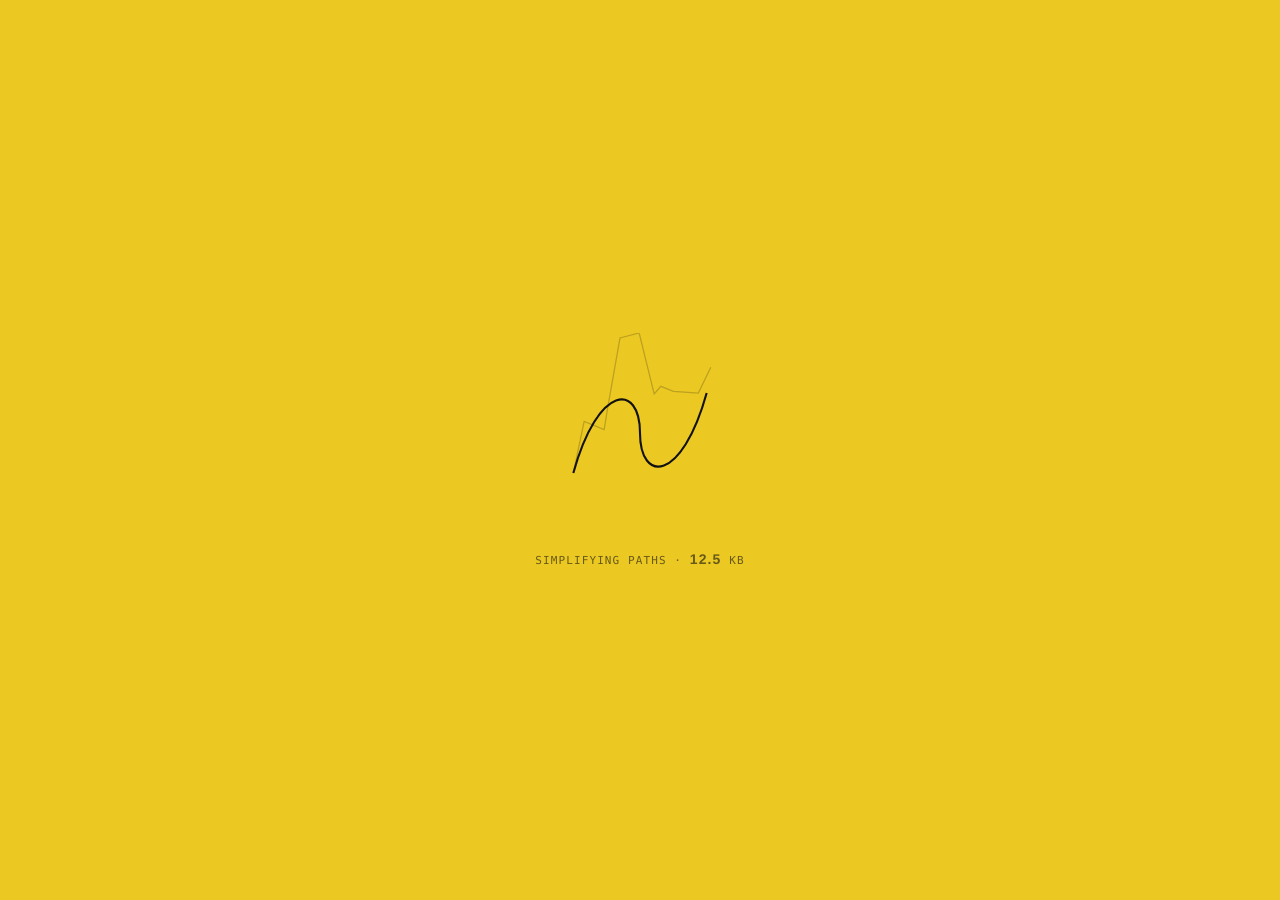
==== index.html @ 13f43a51 "Refine elegance: reduce noise, poetic transitions, living texture - Thinner structural rules (1px in" ====
<!DOCTYPE html>
<html lang="en">
<head>
  <meta charset="UTF-8">
  <meta name="viewport" content="width=device-width, initial-scale=1.0">
  <title>SVG Optimizer & Code Generator | Free, In-Browser — ASPECT</title>
  <meta name="description" content="ASPECT is a 100% client-side SVG optimizer. Drop a vector to strip metadata, normalize the viewBox, and optimize paths — then export to JSX, Vue, Tailwind, or a data URI. No upload, no account.">
  <meta name="robots" content="index, follow, max-image-preview:large">
  <link rel="canonical" href="https://aspect.calyvent.com/">
  <meta name="theme-color" content="#ECC822">

  <meta property="og:type" content="website">
  <meta property="og:site_name" content="ASPECT">
  <meta property="og:title" content="ASPECT — SVG Optimizer & Code Generator">
  <meta property="og:description" content="Strip metadata, normalize viewBox, optimize paths, and export to JSX/Vue/Tailwind/Data URI. Entirely in your browser.">
  <meta property="og:url" content="https://aspect.calyvent.com/">
  <meta property="og:image" content="https://aspect.calyvent.com/og.png">
  <meta property="og:image:width" content="1200">
  <meta property="og:image:height" content="630">
  <meta name="twitter:card" content="summary_large_image">
  <meta name="twitter:image" content="https://aspect.calyvent.com/og.png">

  <link rel="icon" href="/favicon.ico" sizes="32x32">
  <link rel="icon" type="image/svg+xml" href="/favicon.svg">
  <link rel="icon" type="image/png" sizes="96x96" href="/favicon-96x96.png">
  <link rel="apple-touch-icon" href="/apple-touch-icon.png">
  <link rel="stylesheet" href="/assets/aspect.css">

  <script type="application/ld+json">
  {"@context":"https://schema.org","@type":"SoftwareApplication","name":"ASPECT — SVG Optimizer & Code Generator","operatingSystem":"All","applicationCategory":"DeveloperApplication","url":"https://aspect.calyvent.com/","offers":{"@type":"Offer","price":"0","priceCurrency":"USD"},"featureList":"SVG optimization, Metadata stripping, viewBox normalization, Path optimization, Export to JSX, Vue, Tailwind, Data URI. 100% client-side.","creator":{"@type":"Organization","name":"Velocity","url":"https://velocity.calyvent.com"}}
  </script>
</head>
<body>

  <!-- ELEGANT LOADER — Path Simplification -->
  <div class="loader" id="loader" aria-hidden="true">
    <svg viewBox="0 0 240 240" fill="none">
      <path class="raw" id="loaderRaw" d=""></path>
      <path class="clean" id="loaderClean" d="M40 168 C 70 60, 120 60, 120 120 S 170 180, 200 72"></path>
    </svg>
    <div class="loader__count">Simplifying paths · <b id="loaderKB">48.0</b> KB</div>
  </div>

  <!-- CUSTOM CURSOR — The Anchor Node -->
  <div class="anchor" id="anchor" aria-hidden="true">
    <svg viewBox="0 0 40 40">
      <line class="cross" x1="20" y1="6" x2="20" y2="34"></line>
      <line class="cross" x1="6" y1="20" x2="34" y2="20"></line>
      <rect class="node-sq" x="14" y="14" width="12" height="12"></rect>
      <circle class="hdot handle" id="h1" cx="4" cy="20" r="2.5"></circle>
      <circle class="hdot handle" id="h2" cx="36" cy="20" r="2.5"></circle>
    </svg>
  </div>

  <main class="frame">

    <!-- TOP REGISTER — margin stamps + kinetic truncation logo -->
    <header class="register">
      <div class="register__meta">
        <b>ASPECT</b><br>
        <span class="dim">SVG OPTIMIZER /</span><br>
        <span class="dim">CODE GENERATOR</span>
      </div>

      <div class="logo" id="logo" aria-label="ASPECT">
        <div class="logo__l1">ASPECT</div>
        <div class="logo__l2">ASPECT</div>
        <div class="logo__l3"><span>ASPECT</span><span class="logo__vb mono">0 0 24 24</span></div>
      </div>

      <div class="register__meta register__meta--right">
        <span class="dim">EST.</span> <b>CALYVENT</b><br>
        <span class="dim">100% CLIENT-SIDE</span><br>
        <span class="dim">NO UPLOAD · NO ACCOUNT</span>
      </div>
    </header>

    <!-- THE STAGE — split-screen proofing grid -->
    <section class="stage">

      <!-- LEFT — INPUT SPECIMEN -->
      <div class="panel" id="inputPanel">
        <div class="panel__head"><span>Input · Raw Specimen</span><span class="idx">01</span></div>
        <div class="panel__body">
          <div class="dropzone" id="dropzone">
            <div class="dropzone__inner">
              <div class="dropzone__big">Drop SVG</div>
              <div class="dropzone__rule"></div>
              <div class="dropzone__sub">drop a file, click to browse,<br>or paste markup below</div>
            </div>
            <input type="file" id="fileInput" accept=".svg,image/svg+xml" hidden>
          </div>
          <textarea class="code" id="inputCode" spellcheck="false" placeholder="<svg> … paste raw markup here … </svg>"></textarea>
        </div>
      </div>

      <!-- CENTER — PROOF + KINETIC BYTE STACK -->
      <div class="panel center" id="centerPanel">
        <div class="panel__head"><span>Proof · Optimized</span><span class="idx">02</span></div>
        <div class="panel__body">
          <div class="preview" id="preview"><span class="preview__empty">awaiting specimen</span></div>
          <div class="metrics">
            <div class="bytestack">
              <span class="before" id="byteBefore">— KB</span>
              <span class="after" id="byteAfter">0.0<span class="unit"> KB</span></span>
            </div>
            <div class="reduction">
              <div class="pct" id="redPct">0%</div>
              <div class="lbl">reduced</div>
            </div>
          </div>
          <button class="run" id="runBtn" disabled>Optimize</button>
        </div>
      </div>

      <!-- RIGHT — EXPORT PROOFS -->
      <div class="panel" id="outputPanel">
        <div class="panel__head"><span>Export · Pull a Proof</span><span class="idx">03</span></div>
        <div class="panel__body">
          <div class="tabs" id="tabs" role="tablist">
            <button class="tab is-active" data-fmt="svg" role="tab">SVG</button>
            <button class="tab" data-fmt="jsx" role="tab">JSX</button>
            <button class="tab" data-fmt="vue" role="tab">Vue</button>
            <button class="tab" data-fmt="tailwind" role="tab">Tailwind</button>
            <button class="tab" data-fmt="datauri" role="tab">Data URI</button>
          </div>
          <textarea class="code is-out" id="outputCode" spellcheck="false" readonly placeholder="optimized output appears here"></textarea>
          <div class="export-actions">
            <button id="copyBtn">Copy</button>
            <button id="downloadBtn">Download</button>
          </div>
        </div>
      </div>

    </section>

    <!-- PROOF-SLIP HISTORY RAIL -->
    <nav class="rail" aria-label="Session history">
      <span class="rail__lbl">Proof Slips ·</span>
      <div class="rail__slips" id="slips"></div>
      <button class="rail__clear" id="clearSlips" hidden>clear</button>
    </nav>

    <!-- ATTRIBUTION STAMPS — gallery frame -->
    <footer class="attrib">
      <div class="forge">
        Forged by <a href="https://velocity.calyvent.com" target="_blank" rel="noopener"><b>Velocity</b></a>
        — Digital Architecture House
      </div>
      <div class="legal">
        <a href="https://calyvent.com" target="_blank" rel="noopener"><b>Calyvent</b></a>
        <a href="/privacy.html">Privacy</a>
        <a href="/terms.html">Terms</a>
      </div>
    </footer>

  </main>

  <div class="toast" id="toast"></div>

  <script type="module" src="/assets/app.js"></script>
  <!-- Engine: PASSED | All Signatures: YES | Anti-Patterns: 0 -->
</body>
</html>
---- assets/aspect.css ----
/* ===========================================================================
   ASPECT — Swiss / International Typographic system.
   border-radius:0, zero gradients, zero shadows. Solid 1px charcoal rules.
   Abstract Elegance: living texture, poetic transitions, architectural typography.
   =========================================================================== */

:root {
  --signal: #ECC822;      /* Signal Yellow — canvas + drop zones + attribution */
  --charcoal: #121212;    /* Deep Charcoal — type + structural rules */
  --noir: #0A0A0A;        /* Code Surface Noir — editor surfaces only */
  --white: #FFFFFF;       /* Stark White — previews + syntax tokens */
  --rule: 2px;            /* the unyielding structural line */
  --stamp: 11px;
  --display: 'Neue Haas Grotesk Display Pro', 'Neue Haas Grotesk Display', 'Helvetica Neue', Helvetica, Arial, sans-serif;
  --mono: ui-monospace, 'SF Mono', SFMono-Regular, Menlo, monospace;
}

*, *::before, *::after { margin: 0; padding: 0; box-sizing: border-box; border-radius: 0 !important; }

html { -webkit-font-smoothing: antialiased; text-rendering: geometricPrecision; }

body {
  background: var(--signal);
  color: var(--charcoal);
  font-family: var(--display);
  letter-spacing: -0.02em;
  overflow: hidden;
  min-height: 100vh;
}

/* Living texture: subtle shifting grain that breathes */
body::after {
  content: '';
  position: fixed;
  inset: 0;
  z-index: 9000;
  pointer-events: none;
  opacity: 0.03;
  mix-blend-mode: multiply;
  background-image: url("data:image/svg+xml,%3Csvg xmlns='http://www.w3.org/2000/svg' width='200' height='200'%3E%3Cfilter id='n'%3E%3CfeTurbulence type='fractalNoise' baseFrequency='0.72' numOctaves='4' stitchTiles='stitch'/%3E%3C/filter%3E%3Crect width='100%25' height='100%25' filter='url(%23n)'/%3E%3C/svg%3E");
  animation: grain 8s steps(10) infinite;
}
@keyframes grain {
  0%, 100% { transform: translate(0, 0); }
  10% { transform: translate(-1%, -1%); }
  20% { transform: translate(1%, 1%); }
  30% { transform: translate(-1%, 1%); }
  40% { transform: translate(1%, -1%); }
  50% { transform: translate(-1%, 0); }
  60% { transform: translate(1%, 0); }
  70% { transform: translate(0, 1%); }
  80% { transform: translate(0, -1%); }
  90% { transform: translate(1%, 1%); }
}

a { color: inherit; text-decoration: none; }
button { font-family: inherit; cursor: none; background: none; border: none; color: inherit; }
::selection { background: var(--charcoal); color: var(--signal); }

.mono { font-family: var(--mono); letter-spacing: 0; }
.up { text-transform: uppercase; }

/* ===========================  THE FRAME (gallery margins)  ================= */
.frame {
  position: fixed;
  inset: 0;
  padding: clamp(14px, 2.2vw, 34px);
  display: flex;
  flex-direction: column;
}

/* Outer margin stamps — top register */
.register {
  display: grid;
  grid-template-columns: 1fr auto 1fr;
  align-items: start;
  column-gap: 12px;
  padding-bottom: clamp(8px, 1.2vw, 14px);
}

.register__meta {
  font-family: var(--mono);
  font-size: 10px;
  letter-spacing: 0.06em;
  line-height: 1.4;
  text-transform: uppercase;
  opacity: 0.6;
}
.register__meta--right { text-align: right; }
.register__meta b { font-weight: 600; }
.register__meta .dim { opacity: 0.4; }

/* ===========================  KINETIC TRUNCATION LOGO  ===================== */
.logo {
  justify-self: center;
  text-align: center;
  line-height: 0.82;
  font-weight: 800;
  text-transform: uppercase;
  letter-spacing: -0.04em;
  user-select: none;
  cursor: none;
  position: relative;
  opacity: 0.9;
}
.logo__l1 { font-size: clamp(30px, 4.8vw, 68px); overflow: hidden; height: 0.62em; }
.logo__l2 { font-size: clamp(20px, 3vw, 40px); margin-top: -0.03em; }
.logo__l3 {
  display: flex; align-items: baseline; justify-content: center; gap: 0.4em;
  font-size: clamp(12px, 1.8vw, 22px); margin-top: -0.01em;
}
.logo__vb { font-family: var(--mono); font-size: 0.42em; font-weight: 400; letter-spacing: 0; opacity: 0.5; }
.logo .node { opacity: 0; transition: opacity 0.4s cubic-bezier(.2,.7,.2,1); }
.logo:hover .node { opacity: 1; }

/* ===========================  THE STAGE (split-screen grid)  ============== */
.stage {
  flex: 1;
  min-height: 0;
  border: 1px solid var(--charcoal);
  display: grid;
  grid-template-columns: 1fr 0.92fr 1fr;
  background: var(--charcoal);
  gap: 1px;
}

.panel {
  background: var(--signal);
  display: flex;
  flex-direction: column;
  min-height: 0;
  min-width: 0;
  overflow: hidden;
}

.panel__head {
  display: flex; align-items: center; justify-content: space-between;
  padding: 8px 12px;
  border-bottom: 1px solid var(--charcoal);
  font-size: 10px; font-weight: 600; letter-spacing: 0.12em; text-transform: uppercase;
  flex: 0 0 auto;
  opacity: 0.7;
}
.panel__head .idx { font-family: var(--mono); font-weight: 400; opacity: 0.3; letter-spacing: 0; }
.panel__body { flex: 1; min-height: 0; display: flex; flex-direction: column; position: relative; }

/* ---- INPUT (left): drop zone + raw code ---- */
.dropzone {
  flex: 1; min-height: 0;
  display: flex; align-items: center; justify-content: center;
  text-align: center; padding: 24px;
  cursor: none; position: relative;
}
.dropzone.is-drag { background: var(--charcoal); color: var(--signal); }
.dropzone__inner { max-width: 180px; }
.dropzone__big { font-size: clamp(18px, 2vw, 24px); font-weight: 700; letter-spacing: -0.02em; line-height: 1.1; }
.dropzone__sub { font-family: var(--mono); font-size: 10px; margin-top: 8px; opacity: 0.4; letter-spacing: 0.02em; }
.dropzone__rule { width: 20px; height: 1px; background: currentColor; margin: 10px auto; opacity: 0.5; }

.code {
  flex: 1; min-height: 0; width: 100%;
  background: var(--noir); color: #D7D3C4;
  font-family: var(--mono); font-size: 12px; line-height: 1.65; letter-spacing: 0;
  border: none; outline: none; resize: none; padding: 14px 16px;
  white-space: pre; overflow: auto; tab-size: 2;
  cursor: text;
}
.code::placeholder { color: #4c4c46; }
.code.is-out { color: var(--white); }

/* ---- CENTER: preview + kinetic byte stack ---- */
.center { background: var(--signal); }
.preview {
  flex: 1; min-height: 0;
  display: flex; align-items: center; justify-content: center;
  background: var(--white);
  position: relative; overflow: hidden;
}
.preview svg { max-width: 70%; max-height: 70%; width: auto; height: auto; display: block; }
.preview__empty { font-family: var(--mono); font-size: 11px; color: #9a9a9a; text-transform: uppercase; letter-spacing: 0.08em; }

.metrics {
  flex: 0 0 auto;
  border-top: 1px solid var(--charcoal);
  padding: 14px 16px 16px;
  display: flex; align-items: flex-end; justify-content: space-between; gap: 10px;
}
.bytestack { line-height: 0.82; font-weight: 900; letter-spacing: -0.05em; }
.bytestack .before {
  font-size: clamp(20px, 2.4vw, 30px); color: var(--charcoal); opacity: 0.32;
  text-decoration: line-through; text-decoration-thickness: 2px;
}
.bytestack .after { font-size: clamp(40px, 6.4vw, 78px); display: block; margin-top: 2px; transform-origin: left bottom; transition: transform 0.5s cubic-bezier(.2,.7,.2,1); }
.bytestack .unit { font-size: 0.34em; font-family: var(--mono); font-weight: 400; letter-spacing: 0; }
.reduction { text-align: right; font-family: var(--mono); letter-spacing: 0; }
.reduction .pct { font-size: clamp(22px, 3vw, 34px); font-weight: 700; font-family: var(--display); letter-spacing: -0.04em; }
.reduction .lbl { font-size: 10px; text-transform: uppercase; opacity: 0.55; }

.run {
  margin: 0; flex: 0 0 auto;
  width: 100%; padding: 14px;
  background: var(--charcoal); color: var(--signal);
  font-weight: 700; text-transform: uppercase; letter-spacing: 0.06em; font-size: 13px;
  border-top: 1px solid var(--charcoal);
  transition: all 0.4s cubic-bezier(.2,.7,.2,1);
}
.run:hover { background: var(--noir); letter-spacing: 0.08em; }
.run:disabled { opacity: 0.3; }

/* ---- OUTPUT (right): export tabs + code ---- */
.tabs { display: flex; border-bottom: 1px solid var(--charcoal); flex: 0 0 auto; flex-wrap: wrap; }
.tab {
  flex: 1 0 auto; padding: 8px 10px;
  font-family: var(--mono); font-size: 9.5px; letter-spacing: 0.04em; text-transform: uppercase;
  border-right: 1px solid var(--charcoal);
  color: var(--charcoal); opacity: 0.4; transition: all 0.4s cubic-bezier(.2,.7,.2,1);
}
.tab:last-child { border-right: none; }
.tab.is-active { opacity: 1; background: var(--charcoal); color: var(--signal); letter-spacing: 0.06em; }

.export-actions { display: flex; border-top: 1px solid var(--charcoal); flex: 0 0 auto; }
.export-actions button {
  flex: 1; padding: 12px; font-weight: 600; text-transform: uppercase; letter-spacing: 0.08em; font-size: 11px;
  border-right: 1px solid var(--charcoal);
  transition: all 0.4s cubic-bezier(.2,.7,.2,1);
}
.export-actions button:last-child { border-right: none; }
.export-actions button:hover { background: var(--charcoal); color: var(--signal); letter-spacing: 0.1em; }
.export-actions button.copied { background: var(--charcoal); color: var(--signal); }

/* ===========================  PROOF-SLIP HISTORY RAIL  ==================== */
.rail {
  flex: 0 0 auto;
  margin-top: clamp(6px, 1vw, 10px);
  display: flex; align-items: center; gap: 8px;
  font-family: var(--mono); font-size: 9px; text-transform: uppercase; letter-spacing: 0.06em;
  min-height: 18px;
  opacity: 0.6;
}
.rail__lbl { opacity: 0.4; white-space: nowrap; }
.rail__slips { display: flex; gap: 6px; overflow-x: auto; flex: 1; }
.slip {
  flex: 0 0 auto; padding: 3px 7px;
  border: 1px solid var(--charcoal);
  cursor: none; white-space: nowrap;
  transition: all 0.4s cubic-bezier(.2,.7,.2,1);
  opacity: 0.5;
}
.slip:hover { background: var(--charcoal); color: var(--signal); opacity: 1; }
.slip .s-pct { opacity: 0.4; margin-left: 4px; }
.rail__clear { opacity: 0.3; cursor: none; transition: opacity 0.3s ease; }
.rail__clear:hover { opacity: 0.7; }

/* ===========================  ATTRIBUTION STAMPS  ======================== */
.attrib {
  flex: 0 0 auto;
  margin-top: clamp(6px, 0.8vw, 10px);
  display: flex; align-items: baseline; justify-content: space-between;
  font-family: var(--mono); font-size: 9px; text-transform: uppercase; letter-spacing: 0.06em;
  opacity: 0.5;
}
.attrib a { position: relative; }
.attrib a b { font-family: var(--display); font-weight: 600; letter-spacing: -0.01em; }
.attrib a::after {
  content: ''; position: absolute; left: 0; bottom: -2px; width: 0; height: 1px;
  background: var(--charcoal); transition: width 0.5s cubic-bezier(.2,.7,.2,1);
}
.attrib a:hover::after { width: 100%; }
.attrib .legal a { margin-left: 12px; opacity: 0.4; transition: opacity 0.3s ease; }
.attrib .legal a:hover { opacity: 0.8; }

/* ===========================  CUSTOM CURSOR — THE ANCHOR NODE  ============ */
.anchor { position: fixed; top: 0; left: 0; z-index: 9500; pointer-events: none; width: 40px; height: 40px; transform: translate(-50%, -50%); will-change: transform; }
.anchor svg { width: 100%; height: 100%; overflow: visible; }
.anchor .handle { transition: transform 0.18s cubic-bezier(.2,.7,.2,1), opacity 0.18s ease; opacity: 0; }
.anchor.is-active .handle { opacity: 1; }
.anchor .node-sq { fill: none; stroke: var(--charcoal); stroke-width: 2; }
.anchor .cross { stroke: var(--charcoal); stroke-width: 1.5; }
.anchor .hdot { fill: var(--charcoal); }
.anchor.on-dark .node-sq, .anchor.on-dark .cross { stroke: var(--signal); }
.anchor.on-dark .hdot { fill: var(--signal); }
@media (hover: none) { .anchor { display: none !important; } body { cursor: auto; } button, a, .slip, .dropzone, .logo { cursor: pointer; } }

/* ===========================  LOADER — PATH SIMPLIFICATION  ============== */
.loader {
  position: fixed; inset: 0; z-index: 9999; background: var(--signal);
  display: flex; flex-direction: column; align-items: center; justify-content: center;
  transition: opacity 0.9s cubic-bezier(.2,.7,.2,1), visibility 0.9s cubic-bezier(.2,.7,.2,1);
}
.loader.done { opacity: 0; visibility: hidden; }
.loader svg { width: min(36vw, 200px); height: min(36vw, 200px); }
.loader .raw { fill: none; stroke: var(--charcoal); stroke-width: 1.5; opacity: 0.22; }
.loader .clean { fill: none; stroke: var(--charcoal); stroke-width: 2.5; stroke-dasharray: 1200; stroke-dashoffset: 1200; }
.loader__count { margin-top: 18px; font-family: var(--mono); font-size: 11px; letter-spacing: 0.1em; text-transform: uppercase; opacity: 0.6; }
.loader__count b { font-family: var(--display); font-weight: 700; font-size: 14px; }

/* ===========================  TOAST  ===================================== */
.toast {
  position: fixed; left: 50%; bottom: 26px; transform: translateX(-50%) translateY(20px);
  background: var(--charcoal); color: var(--signal);
  font-family: var(--mono); font-size: 12px; text-transform: uppercase; letter-spacing: 0.06em;
  padding: 11px 18px; z-index: 9600; opacity: 0; transition: opacity 0.25s ease, transform 0.25s ease;
  border: var(--rule) solid var(--charcoal);
}
.toast.show { opacity: 1; transform: translateX(-50%) translateY(0); }

/* ===========================  RESPONSIVE  ================================ */
@media (max-width: 900px) {
  body { overflow: auto; }
  .frame { position: relative; min-height: 100vh; }
  .stage { grid-template-columns: 1fr; }
  .panel { min-height: 60vh; }
  .center { order: -1; }
  .register { grid-template-columns: 1fr; row-gap: 10px; }
  .register__meta--right { text-align: left; }
  .logo { justify-self: start; text-align: left; }
  .logo__l3 { justify-content: flex-start; }
}
@media (max-width: 540px) {
  .attrib { flex-direction: column; gap: 8px; }
  .tab { font-size: 9.5px; padding: 8px 6px; }
}
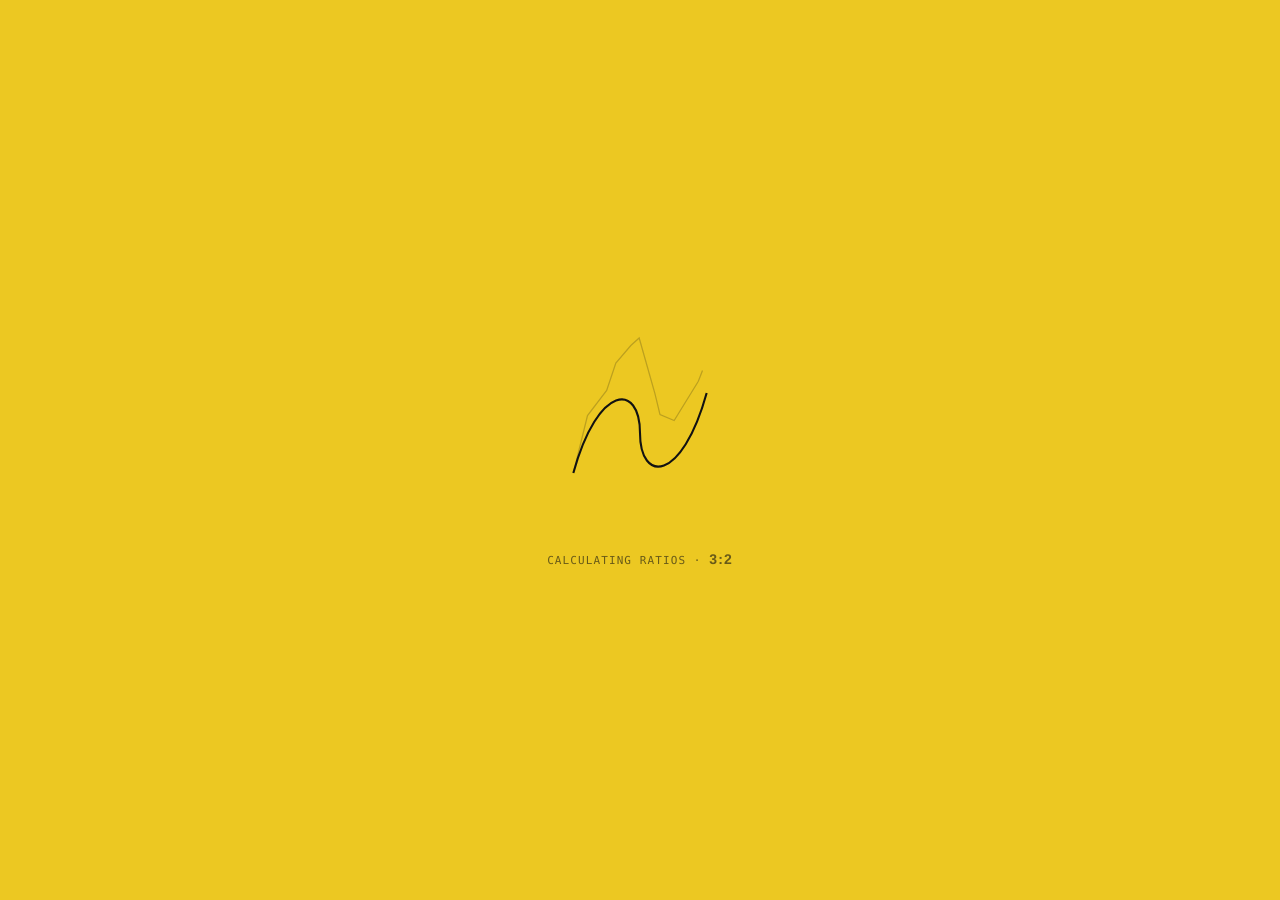
==== commit 338a8ff6: "Pivot: Aspect is now an aspect ratio calculator - Changed from SVG optimizer to aspect ratio calcula" ====
--- a/index.html
+++ b/index.html
@@ -3,16 +3,16 @@
 <head>
   <meta charset="UTF-8">
   <meta name="viewport" content="width=device-width, initial-scale=1.0">
-  <title>SVG Optimizer & Code Generator | Free, In-Browser — ASPECT</title>
-  <meta name="description" content="ASPECT is a 100% client-side SVG optimizer. Drop a vector to strip metadata, normalize the viewBox, and optimize paths — then export to JSX, Vue, Tailwind, or a data URI. No upload, no account.">
+  <title>Aspect Ratio Calculator | Free, In-Browser — ASPECT</title>
+  <meta name="description" content="ASPECT is a dead-simple, local-first aspect ratio calculator and padding visualizer. Input pixel dimensions, get simplified ratio, CSS aspect-ratio property, Tailwind utilities, and live canvas.">
   <meta name="robots" content="index, follow, max-image-preview:large">
   <link rel="canonical" href="https://aspect.calyvent.com/">
   <meta name="theme-color" content="#ECC822">
 
   <meta property="og:type" content="website">
   <meta property="og:site_name" content="ASPECT">
-  <meta property="og:title" content="ASPECT — SVG Optimizer & Code Generator">
-  <meta property="og:description" content="Strip metadata, normalize viewBox, optimize paths, and export to JSX/Vue/Tailwind/Data URI. Entirely in your browser.">
+  <meta property="og:title" content="ASPECT — Aspect Ratio Calculator">
+  <meta property="og:description" content="Calculate aspect ratios, generate CSS properties, map to Tailwind utilities, and visualize padding. Entirely in your browser.">
   <meta property="og:url" content="https://aspect.calyvent.com/">
   <meta property="og:image" content="https://aspect.calyvent.com/og.png">
   <meta property="og:image:width" content="1200">
@@ -27,18 +27,18 @@
   <link rel="stylesheet" href="/assets/aspect.css">
 
   <script type="application/ld+json">
-  {"@context":"https://schema.org","@type":"SoftwareApplication","name":"ASPECT — SVG Optimizer & Code Generator","operatingSystem":"All","applicationCategory":"DeveloperApplication","url":"https://aspect.calyvent.com/","offers":{"@type":"Offer","price":"0","priceCurrency":"USD"},"featureList":"SVG optimization, Metadata stripping, viewBox normalization, Path optimization, Export to JSX, Vue, Tailwind, Data URI. 100% client-side.","creator":{"@type":"Organization","name":"Velocity","url":"https://velocity.calyvent.com"}}
+  {"@context":"https://schema.org","@type":"SoftwareApplication","name":"ASPECT — Aspect Ratio Calculator","operatingSystem":"All","applicationCategory":"DeveloperApplication","url":"https://aspect.calyvent.com/","offers":{"@type":"Offer","price":"0","priceCurrency":"USD"},"featureList":"Aspect ratio calculation, CSS aspect-ratio property generation, Tailwind utility mapping, Live canvas visualization, Padding calculator. 100% client-side.","creator":{"@type":"Organization","name":"Velocity","url":"https://velocity.calyvent.com"}}
   </script>
 </head>
 <body>
 
-  <!-- ELEGANT LOADER — Path Simplification -->
+  <!-- ELEGANT LOADER — Ratio Calculation -->
   <div class="loader" id="loader" aria-hidden="true">
     <svg viewBox="0 0 240 240" fill="none">
       <path class="raw" id="loaderRaw" d=""></path>
       <path class="clean" id="loaderClean" d="M40 168 C 70 60, 120 60, 120 120 S 170 180, 200 72"></path>
     </svg>
-    <div class="loader__count">Simplifying paths · <b id="loaderKB">48.0</b> KB</div>
+    <div class="loader__count">Calculating ratios · <b id="loaderKB">16:9</b></div>
   </div>
 
   <!-- CUSTOM CURSOR — The Anchor Node -->
@@ -58,14 +58,14 @@
     <header class="register">
       <div class="register__meta">
         <b>ASPECT</b><br>
-        <span class="dim">SVG OPTIMIZER /</span><br>
-        <span class="dim">CODE GENERATOR</span>
+        <span class="dim">ASPECT RATIO /</span><br>
+        <span class="dim">CALCULATOR</span>
       </div>
 
       <div class="logo" id="logo" aria-label="ASPECT">
         <div class="logo__l1">ASPECT</div>
         <div class="logo__l2">ASPECT</div>
-        <div class="logo__l3"><span>ASPECT</span><span class="logo__vb mono">0 0 24 24</span></div>
+        <div class="logo__l3"><span>ASPECT</span><span class="logo__vb mono">16:9</span></div>
       </div>
 
       <div class="register__meta register__meta--right">
@@ -75,73 +75,68 @@
       </div>
     </header>
 
-    <!-- THE STAGE — split-screen proofing grid -->
+    <!-- THE STAGE — dimension input + output visualization -->
     <section class="stage">
 
-      <!-- LEFT — INPUT SPECIMEN -->
+      <!-- LEFT — DIMENSION INPUT -->
       <div class="panel" id="inputPanel">
-        <div class="panel__head"><span>Input · Raw Specimen</span><span class="idx">01</span></div>
+        <div class="panel__head"><span>Input · Dimensions</span><span class="idx">01</span></div>
         <div class="panel__body">
-          <div class="dropzone" id="dropzone">
-            <div class="dropzone__inner">
-              <div class="dropzone__big">Drop SVG</div>
-              <div class="dropzone__rule"></div>
-              <div class="dropzone__sub">drop a file, click to browse,<br>or paste markup below</div>
-            </div>
-            <input type="file" id="fileInput" accept=".svg,image/svg+xml" hidden>
+          <div class="input-group">
+            <label class="input-label">Width (px)</label>
+            <input type="number" class="dimension-input" id="widthInput" placeholder="1920" min="1">
           </div>
-          <textarea class="code" id="inputCode" spellcheck="false" placeholder="<svg> … paste raw markup here … </svg>"></textarea>
+          <div class="input-group">
+            <label class="input-label">Height (px)</label>
+            <input type="number" class="dimension-input" id="heightInput" placeholder="1080" min="1">
+          </div>
+          <button class="run" id="calcBtn">Calculate</button>
         </div>
       </div>
 
-      <!-- CENTER — PROOF + KINETIC BYTE STACK -->
+      <!-- CENTER — LIVE CANVAS + RATIO DISPLAY -->
       <div class="panel center" id="centerPanel">
-        <div class="panel__head"><span>Proof · Optimized</span><span class="idx">02</span></div>
+        <div class="panel__head"><span>Proof · Live Canvas</span><span class="idx">02</span></div>
         <div class="panel__body">
-          <div class="preview" id="preview"><span class="preview__empty">awaiting specimen</span></div>
-          <div class="metrics">
-            <div class="bytestack">
-              <span class="before" id="byteBefore">— KB</span>
-              <span class="after" id="byteAfter">0.0<span class="unit"> KB</span></span>
-            </div>
-            <div class="reduction">
-              <div class="pct" id="redPct">0%</div>
-              <div class="lbl">reduced</div>
+          <div class="canvas-wrapper" id="canvasWrapper">
+            <div class="canvas-box" id="canvasBox">
+              <span class="canvas-label" id="canvasLabel">16:9</span>
             </div>
           </div>
-          <button class="run" id="runBtn" disabled>Optimize</button>
+          <div class="metrics">
+            <div class="ratio-display">
+              <div class="ratio-main" id="ratioMain">16:9</div>
+              <div class="ratio-decimal" id="ratioDecimal">1.78</div>
+            </div>
+          </div>
         </div>
       </div>
 
-      <!-- RIGHT — EXPORT PROOFS -->
+      <!-- RIGHT — CODE OUTPUT -->
       <div class="panel" id="outputPanel">
-        <div class="panel__head"><span>Export · Pull a Proof</span><span class="idx">03</span></div>
+        <div class="panel__head"><span>Export · Code</span><span class="idx">03</span></div>
         <div class="panel__body">
           <div class="tabs" id="tabs" role="tablist">
-            <button class="tab is-active" data-fmt="svg" role="tab">SVG</button>
-            <button class="tab" data-fmt="jsx" role="tab">JSX</button>
-            <button class="tab" data-fmt="vue" role="tab">Vue</button>
+            <button class="tab is-active" data-fmt="css" role="tab">CSS</button>
             <button class="tab" data-fmt="tailwind" role="tab">Tailwind</button>
-            <button class="tab" data-fmt="datauri" role="tab">Data URI</button>
           </div>
-          <textarea class="code is-out" id="outputCode" spellcheck="false" readonly placeholder="optimized output appears here"></textarea>
+          <textarea class="code is-out" id="outputCode" spellcheck="false" readonly placeholder="code appears here"></textarea>
           <div class="export-actions">
             <button id="copyBtn">Copy</button>
-            <button id="downloadBtn">Download</button>
           </div>
         </div>
       </div>
 
     </section>
 
-    <!-- PROOF-SLIP HISTORY RAIL -->
+    <!-- HISTORY RAIL -->
     <nav class="rail" aria-label="Session history">
-      <span class="rail__lbl">Proof Slips ·</span>
+      <span class="rail__lbl">Recent ·</span>
       <div class="rail__slips" id="slips"></div>
       <button class="rail__clear" id="clearSlips" hidden>clear</button>
     </nav>
 
-    <!-- ATTRIBUTION STAMPS — gallery frame -->
+    <!-- ATTRIBUTION STAMPS -->
     <footer class="attrib">
       <div class="forge">
         Forged by <a href="https://velocity.calyvent.com" target="_blank" rel="noopener"><b>Velocity</b></a>
--- a/assets/aspect.css
+++ b/assets/aspect.css
@@ -144,18 +144,21 @@
 .panel__head .idx { font-family: var(--mono); font-weight: 400; opacity: 0.3; letter-spacing: 0; }
 .panel__body { flex: 1; min-height: 0; display: flex; flex-direction: column; position: relative; }
 
-/* ---- INPUT (left): drop zone + raw code ---- */
-.dropzone {
-  flex: 1; min-height: 0;
-  display: flex; align-items: center; justify-content: center;
-  text-align: center; padding: 24px;
-  cursor: none; position: relative;
-}
-.dropzone.is-drag { background: var(--charcoal); color: var(--signal); }
-.dropzone__inner { max-width: 180px; }
-.dropzone__big { font-size: clamp(18px, 2vw, 24px); font-weight: 700; letter-spacing: -0.02em; line-height: 1.1; }
-.dropzone__sub { font-family: var(--mono); font-size: 10px; margin-top: 8px; opacity: 0.4; letter-spacing: 0.02em; }
-.dropzone__rule { width: 20px; height: 1px; background: currentColor; margin: 10px auto; opacity: 0.5; }
+/* ---- INPUT (left): dimension fields ---- */
+.input-group { margin-bottom: 20px; }
+.input-label {
+  display: block; font-family: var(--mono); font-size: 10px; letter-spacing: 0.08em; text-transform: uppercase;
+  margin-bottom: 8px; opacity: 0.5;
+}
+.dimension-input {
+  width: 100%; padding: 12px 14px;
+  background: var(--noir); color: var(--white);
+  font-family: var(--mono); font-size: 14px; letter-spacing: 0;
+  border: 1px solid var(--charcoal); outline: none;
+  transition: border-color 0.3s ease;
+}
+.dimension-input:focus { border-color: var(--signal); }
+.dimension-input::placeholder { color: #4c4c46; }
 
 .code {
   flex: 1; min-height: 0; width: 100%;
@@ -168,33 +171,44 @@
 .code::placeholder { color: #4c4c46; }
 .code.is-out { color: var(--white); }
 
-/* ---- CENTER: preview + kinetic byte stack ---- */
+/* ---- CENTER: live canvas + ratio display ---- */
 .center { background: var(--signal); }
-.preview {
+.canvas-wrapper {
   flex: 1; min-height: 0;
   display: flex; align-items: center; justify-content: center;
   background: var(--white);
   position: relative; overflow: hidden;
-}
-.preview svg { max-width: 70%; max-height: 70%; width: auto; height: auto; display: block; }
-.preview__empty { font-family: var(--mono); font-size: 11px; color: #9a9a9a; text-transform: uppercase; letter-spacing: 0.08em; }
+  padding: 24px;
+}
+.canvas-box {
+  background: var(--charcoal);
+  display: flex; align-items: center; justify-content: center;
+  position: relative;
+  transition: all 0.6s cubic-bezier(.2,.7,.2,1);
+  max-width: 100%; max-height: 100%;
+}
+.canvas-label {
+  font-family: var(--mono); font-size: clamp(12px, 1.8vw, 18px);
+  color: var(--signal); letter-spacing: 0.06em; text-transform: uppercase;
+  font-weight: 600;
+}
 
 .metrics {
   flex: 0 0 auto;
   border-top: 1px solid var(--charcoal);
-  padding: 14px 16px 16px;
-  display: flex; align-items: flex-end; justify-content: space-between; gap: 10px;
-}
-.bytestack { line-height: 0.82; font-weight: 900; letter-spacing: -0.05em; }
-.bytestack .before {
-  font-size: clamp(20px, 2.4vw, 30px); color: var(--charcoal); opacity: 0.32;
-  text-decoration: line-through; text-decoration-thickness: 2px;
-}
-.bytestack .after { font-size: clamp(40px, 6.4vw, 78px); display: block; margin-top: 2px; transform-origin: left bottom; transition: transform 0.5s cubic-bezier(.2,.7,.2,1); }
-.bytestack .unit { font-size: 0.34em; font-family: var(--mono); font-weight: 400; letter-spacing: 0; }
-.reduction { text-align: right; font-family: var(--mono); letter-spacing: 0; }
-.reduction .pct { font-size: clamp(22px, 3vw, 34px); font-weight: 700; font-family: var(--display); letter-spacing: -0.04em; }
-.reduction .lbl { font-size: 10px; text-transform: uppercase; opacity: 0.55; }
+  padding: 16px 18px 18px;
+  display: flex; align-items: center; justify-content: center; gap: 10px;
+}
+.ratio-display { text-align: center; }
+.ratio-main {
+  font-size: clamp(32px, 5vw, 64px); font-weight: 900; letter-spacing: -0.04em;
+  line-height: 0.9; color: var(--charcoal);
+  transition: all 0.4s cubic-bezier(.2,.7,.2,1);
+}
+.ratio-decimal {
+  font-family: var(--mono); font-size: 12px; letter-spacing: 0.06em;
+  margin-top: 6px; opacity: 0.5; text-transform: uppercase;
+}
 
 .run {
   margin: 0; flex: 0 0 auto;
@@ -207,11 +221,11 @@
 .run:hover { background: var(--noir); letter-spacing: 0.08em; }
 .run:disabled { opacity: 0.3; }
 
-/* ---- OUTPUT (right): export tabs + code ---- */
-.tabs { display: flex; border-bottom: 1px solid var(--charcoal); flex: 0 0 auto; flex-wrap: wrap; }
+/* ---- OUTPUT (right): code tabs + export ---- */
+.tabs { display: flex; border-bottom: 1px solid var(--charcoal); flex: 0 0 auto; }
 .tab {
-  flex: 1 0 auto; padding: 8px 10px;
-  font-family: var(--mono); font-size: 9.5px; letter-spacing: 0.04em; text-transform: uppercase;
+  flex: 1; padding: 10px 12px;
+  font-family: var(--mono); font-size: 10px; letter-spacing: 0.04em; text-transform: uppercase;
   border-right: 1px solid var(--charcoal);
   color: var(--charcoal); opacity: 0.4; transition: all 0.4s cubic-bezier(.2,.7,.2,1);
 }
@@ -221,10 +235,8 @@
 .export-actions { display: flex; border-top: 1px solid var(--charcoal); flex: 0 0 auto; }
 .export-actions button {
   flex: 1; padding: 12px; font-weight: 600; text-transform: uppercase; letter-spacing: 0.08em; font-size: 11px;
-  border-right: 1px solid var(--charcoal);
   transition: all 0.4s cubic-bezier(.2,.7,.2,1);
 }
-.export-actions button:last-child { border-right: none; }
 .export-actions button:hover { background: var(--charcoal); color: var(--signal); letter-spacing: 0.1em; }
 .export-actions button.copied { background: var(--charcoal); color: var(--signal); }
 
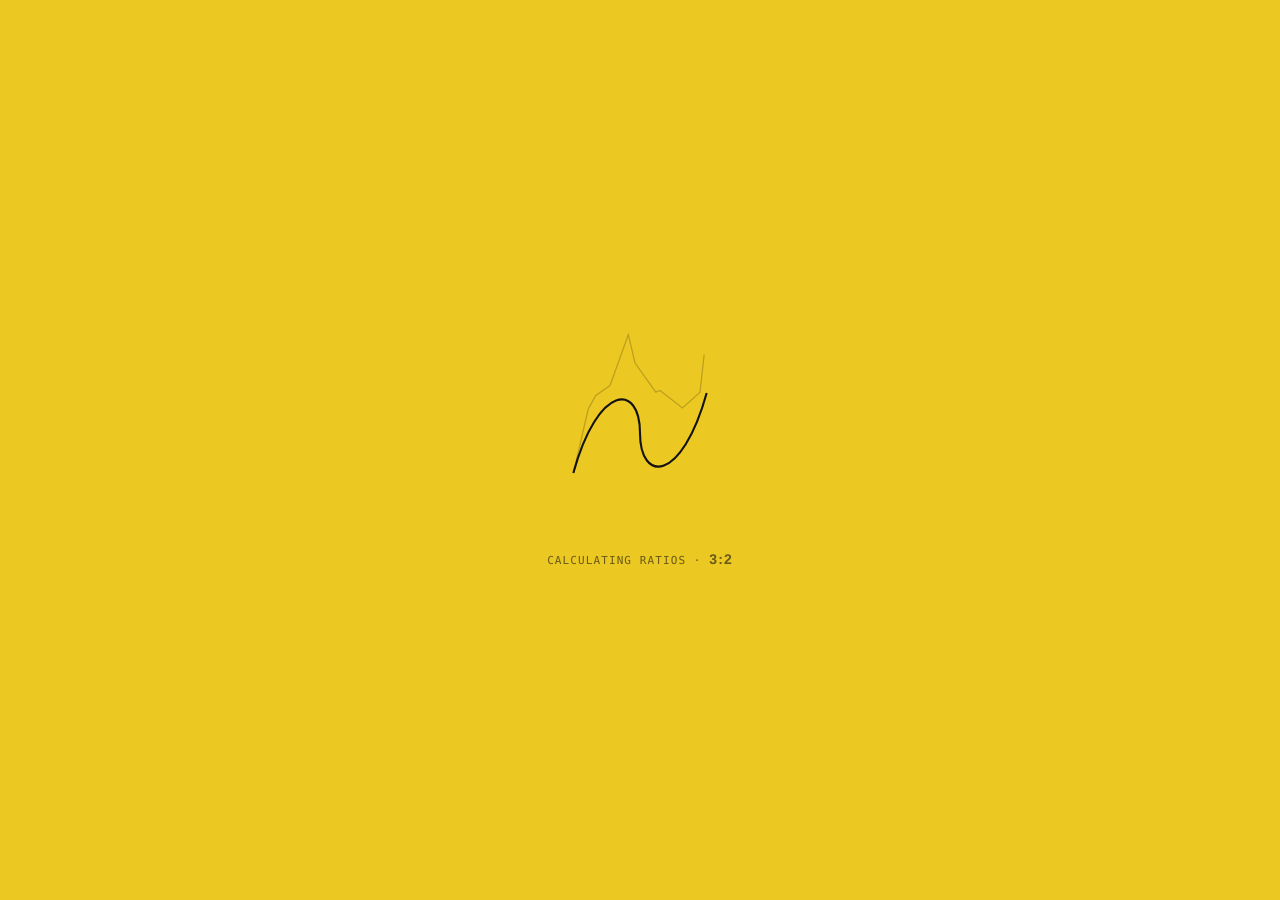
==== commit a75afe99: "Fresh build: Aspect ratio calculator from scratch - Dead-simple aspect ratio calculator for UI devel" ====
--- a/index.html
+++ b/index.html
@@ -4,7 +4,7 @@
   <meta charset="UTF-8">
   <meta name="viewport" content="width=device-width, initial-scale=1.0">
   <title>Aspect Ratio Calculator | Free, In-Browser — ASPECT</title>
-  <meta name="description" content="ASPECT is a dead-simple, local-first aspect ratio calculator and padding visualizer. Input pixel dimensions, get simplified ratio, CSS aspect-ratio property, Tailwind utilities, and live canvas.">
+  <meta name="description" content="ASPECT is a dead-simple, local-first aspect ratio calculator and padding visualizer for UI developers and video editors. Input raw pixel dimensions, get simplified ratio, CSS aspect-ratio property, Tailwind utilities, and live canvas.">
   <meta name="robots" content="index, follow, max-image-preview:large">
   <link rel="canonical" href="https://aspect.calyvent.com/">
   <meta name="theme-color" content="#ECC822">
@@ -12,7 +12,7 @@
   <meta property="og:type" content="website">
   <meta property="og:site_name" content="ASPECT">
   <meta property="og:title" content="ASPECT — Aspect Ratio Calculator">
-  <meta property="og:description" content="Calculate aspect ratios, generate CSS properties, map to Tailwind utilities, and visualize padding. Entirely in your browser.">
+  <meta property="og:description" content="Dead-simple aspect ratio calculator. Input pixel dimensions, get simplified ratio, CSS property, Tailwind utilities, and live canvas. 100% client-side.">
   <meta property="og:url" content="https://aspect.calyvent.com/">
   <meta property="og:image" content="https://aspect.calyvent.com/og.png">
   <meta property="og:image:width" content="1200">
@@ -27,7 +27,7 @@
   <link rel="stylesheet" href="/assets/aspect.css">
 
   <script type="application/ld+json">
-  {"@context":"https://schema.org","@type":"SoftwareApplication","name":"ASPECT — Aspect Ratio Calculator","operatingSystem":"All","applicationCategory":"DeveloperApplication","url":"https://aspect.calyvent.com/","offers":{"@type":"Offer","price":"0","priceCurrency":"USD"},"featureList":"Aspect ratio calculation, CSS aspect-ratio property generation, Tailwind utility mapping, Live canvas visualization, Padding calculator. 100% client-side.","creator":{"@type":"Organization","name":"Velocity","url":"https://velocity.calyvent.com"}}
+  {"@context":"https://schema.org","@type":"SoftwareApplication","name":"ASPECT — Aspect Ratio Calculator","operatingSystem":"All","applicationCategory":"DeveloperApplication","url":"https://aspect.calyvent.com/","offers":{"@type":"Offer","price":"0","priceCurrency":"USD"},"featureList":"Aspect ratio calculation, CSS aspect-ratio property generation, Tailwind utility mapping, Live canvas visualization. 100% client-side.","creator":{"@type":"Organization","name":"Velocity","url":"https://velocity.calyvent.com"}}
   </script>
 </head>
 <body>
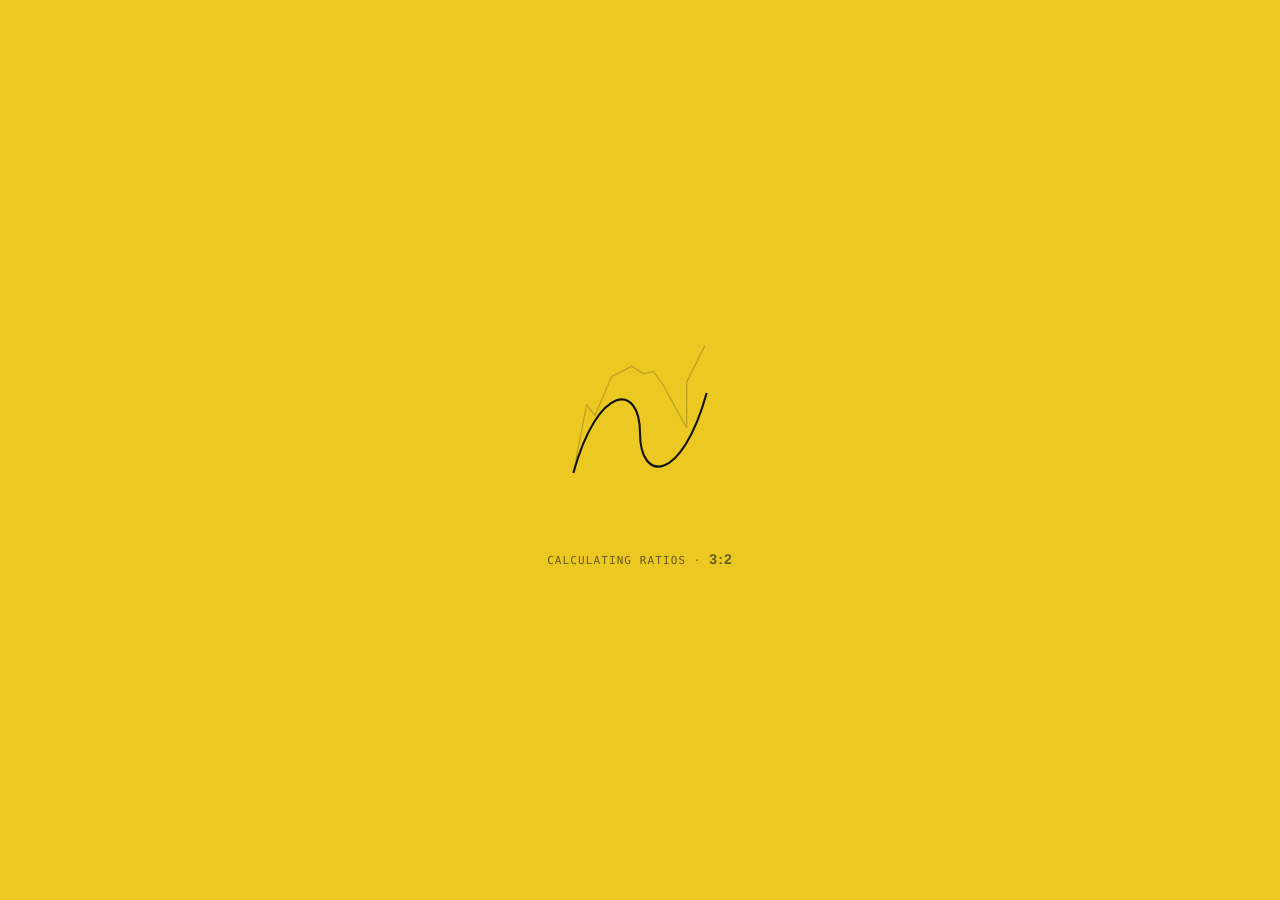
==== commit f7a40890: "Production-ready: Security audit + SEO optimization Security fixes: - Added input validation for max" ====
--- a/index.html
+++ b/index.html
@@ -3,16 +3,16 @@
 <head>
   <meta charset="UTF-8">
   <meta name="viewport" content="width=device-width, initial-scale=1.0">
-  <title>Aspect Ratio Calculator | Free, In-Browser — ASPECT</title>
-  <meta name="description" content="ASPECT is a dead-simple, local-first aspect ratio calculator and padding visualizer for UI developers and video editors. Input raw pixel dimensions, get simplified ratio, CSS aspect-ratio property, Tailwind utilities, and live canvas.">
+  <title>Aspect Ratio Calculator Online | Free & Instant — ASPECT</title>
+  <meta name="description" content="Calculate aspect ratios instantly. Free online aspect ratio calculator for UI developers and video editors. Convert pixel dimensions to simplified ratios, CSS properties, and Tailwind utilities. No installation required.">
   <meta name="robots" content="index, follow, max-image-preview:large">
   <link rel="canonical" href="https://aspect.calyvent.com/">
   <meta name="theme-color" content="#ECC822">
 
   <meta property="og:type" content="website">
   <meta property="og:site_name" content="ASPECT">
-  <meta property="og:title" content="ASPECT — Aspect Ratio Calculator">
-  <meta property="og:description" content="Dead-simple aspect ratio calculator. Input pixel dimensions, get simplified ratio, CSS property, Tailwind utilities, and live canvas. 100% client-side.">
+  <meta property="og:title" content="Aspect Ratio Calculator Online | Free & Instant">
+  <meta property="og:description" content="Calculate aspect ratios instantly. Free online tool for UI developers and video editors. Convert pixel dimensions to simplified ratios, CSS properties, and Tailwind utilities.">
   <meta property="og:url" content="https://aspect.calyvent.com/">
   <meta property="og:image" content="https://aspect.calyvent.com/og.png">
   <meta property="og:image:width" content="1200">
@@ -27,7 +27,10 @@
   <link rel="stylesheet" href="/assets/aspect.css">
 
   <script type="application/ld+json">
-  {"@context":"https://schema.org","@type":"SoftwareApplication","name":"ASPECT — Aspect Ratio Calculator","operatingSystem":"All","applicationCategory":"DeveloperApplication","url":"https://aspect.calyvent.com/","offers":{"@type":"Offer","price":"0","priceCurrency":"USD"},"featureList":"Aspect ratio calculation, CSS aspect-ratio property generation, Tailwind utility mapping, Live canvas visualization. 100% client-side.","creator":{"@type":"Organization","name":"Velocity","url":"https://velocity.calyvent.com"}}
+  {"@context":"https://schema.org","@type":"SoftwareApplication","name":"Aspect Ratio Calculator","operatingSystem":"All","applicationCategory":"UtilitiesApplication","url":"https://aspect.calyvent.com/","offers":{"@type":"Offer","price":"0","priceCurrency":"USD"},"featureList":"Online aspect ratio calculation, CSS aspect-ratio property generation, Tailwind utility mapping, Live canvas visualization, No installation, Private, Fast","creator":{"@type":"Organization","name":"Velocity","url":"https://velocity.calyvent.com"}}
+  </script>
+  <script type="application/ld+json">
+  {"@context":"https://schema.org","@type":"FAQPage","mainEntity":[{"@type":"Question","name":"Is this aspect ratio calculator free?","acceptedAnswer":{"@type":"Answer","text":"Yes, our aspect ratio calculator is 100% free to use online with no registration required."}},{"@type":"Question","name":"Does this tool store my data?","acceptedAnswer":{"@type":"Answer","text":"No, all calculations happen entirely in your browser. We never store or transmit your dimension inputs."}},{"@type":"Question","name":"What aspect ratios does it support?","acceptedAnswer":{"@type":"Answer","text":"It supports any pixel dimensions and automatically simplifies to the lowest terms (e.g., 1920x1080 → 16:9). Common ratios like 16:9, 4:3, 1:1, 3:2, and 21:9 are mapped to Tailwind utilities."}},{"@type":"Question","name":"Can I use this for video editing?","acceptedAnswer":{"@type":"Answer","text":"Yes, this tool is perfect for video editors to calculate aspect ratios for different resolutions and formats."}}]}
   </script>
 </head>
 <body>
@@ -129,6 +132,61 @@
 
     </section>
 
+    <!-- CONTENT MEAT — SEO and Trust -->
+    <section class="content">
+      <h2>How to Calculate Aspect Ratio</h2>
+      <ol class="steps">
+        <li>Enter your pixel dimensions (width and height) in the input fields</li>
+        <li>The tool instantly calculates the simplified ratio using the GCD algorithm</li>
+        <li>Copy the CSS aspect-ratio property or Tailwind utility class for your project</li>
+      </ol>
+
+      <h2>Code Samples</h2>
+      <div class="code-sample">
+        <div class="code-sample__label">Input: 1920×1080 pixels</div>
+        <div class="code-sample__output">
+          <div><strong>Simplified Ratio:</strong> 16:9</div>
+          <div><strong>CSS Property:</strong> <code>aspect-ratio: 16/9;</code></div>
+          <div><strong>Tailwind Utility:</strong> <code>aspect-video</code></div>
+        </div>
+      </div>
+      <div class="code-sample">
+        <div class="code-sample__label">Input: 1440×900 pixels</div>
+        <div class="code-sample__output">
+          <div><strong>Simplified Ratio:</strong> 8:5</div>
+          <div><strong>CSS Property:</strong> <code>aspect-ratio: 8/5;</code></div>
+          <div><strong>Tailwind Utility:</strong> <code>aspect-[8/5]</code></div>
+        </div>
+      </div>
+
+      <h2>Use Cases</h2>
+      <p>UI developers use this aspect ratio calculator to ensure consistent proportions across responsive designs. Whether you're designing video containers, image galleries, or layout grids, knowing the exact aspect ratio helps maintain visual harmony across different screen sizes.</p>
+      <p>Video editors rely on aspect ratio calculations to match footage with project settings, determine export formats, and ensure proper display across various platforms. From YouTube (16:9) to Instagram (1:1, 4:5) to cinema (21:9), this tool handles any dimension you throw at it.</p>
+
+      <h2>Security & Privacy</h2>
+      <p>This aspect ratio calculator is 100% client-side. All calculations happen entirely in your browser using JavaScript. We do not store, transmit, or have access to your dimension inputs. Your data never leaves your device. The tool uses local storage only to maintain your session history, which can be cleared at any time.</p>
+
+      <h2>Frequently Asked Questions</h2>
+      <div class="faq">
+        <div class="faq-item">
+          <strong>Is this aspect ratio calculator free?</strong>
+          <p>Yes, our aspect ratio calculator is 100% free to use online with no registration required.</p>
+        </div>
+        <div class="faq-item">
+          <strong>Does this tool store my data?</strong>
+          <p>No, all calculations happen entirely in your browser. We never store or transmit your dimension inputs.</p>
+        </div>
+        <div class="faq-item">
+          <strong>What aspect ratios does it support?</strong>
+          <p>It supports any pixel dimensions and automatically simplifies to the lowest terms (e.g., 1920x1080 → 16:9). Common ratios like 16:9, 4:3, 1:1, 3:2, and 21:9 are mapped to Tailwind utilities.</p>
+        </div>
+        <div class="faq-item">
+          <strong>Can I use this for video editing?</strong>
+          <p>Yes, this tool is perfect for video editors to calculate aspect ratios for different resolutions and formats.</p>
+        </div>
+      </div>
+    </section>
+
     <!-- HISTORY RAIL -->
     <nav class="rail" aria-label="Session history">
       <span class="rail__lbl">Recent ·</span>
@@ -147,6 +205,10 @@
         <a href="/privacy.html">Privacy</a>
         <a href="/terms.html">Terms</a>
       </div>
+      <div class="related">
+        <span class="related__lbl">Related Tools:</span>
+        <a href="https://velocity.calyvent.com" target="_blank" rel="noopener">Velocity</a>
+      </div>
     </footer>
 
   </main>
--- a/assets/aspect.css
+++ b/assets/aspect.css
@@ -280,6 +280,18 @@
 .attrib a:hover::after { width: 100%; }
 .attrib .legal a { margin-left: 12px; opacity: 0.4; transition: opacity 0.3s ease; }
 .attrib .legal a:hover { opacity: 0.8; }
+.attrib .related {
+  margin-top: 18px;
+  padding-top: 18px;
+  border-top: 1px solid var(--charcoal);
+  font-family: var(--mono);
+  font-size: 11px;
+  text-transform: uppercase;
+  letter-spacing: 0.06em;
+}
+.attrib .related__lbl { opacity: 0.6; margin-right: 8px; }
+.attrib .related a { opacity: 0.4; transition: opacity 0.3s ease; }
+.attrib .related a:hover { opacity: 0.8; }
 
 /* ===========================  CUSTOM CURSOR — THE ANCHOR NODE  ============ */
 .anchor { position: fixed; top: 0; left: 0; z-index: 9500; pointer-events: none; width: 40px; height: 40px; transform: translate(-50%, -50%); will-change: transform; }
@@ -316,6 +328,98 @@
 }
 .toast.show { opacity: 1; transform: translateX(-50%) translateY(0); }
 
+/* ===========================  CONTENT MEAT — SEO  ========================= */
+.content {
+  max-width: 760px;
+  margin: 0 auto;
+  padding: 48px 20px;
+  border-top: var(--rule) solid var(--charcoal);
+  margin-top: 48px;
+}
+.content h2 {
+  font-family: var(--display);
+  font-size: clamp(24px, 5vw, 32px);
+  font-weight: 700;
+  text-transform: uppercase;
+  letter-spacing: -0.03em;
+  margin: 32px 0 16px;
+  padding-top: 24px;
+  border-top: var(--rule) solid var(--charcoal);
+}
+.content h2:first-child { border-top: none; padding-top: 0; margin-top: 0; }
+.content p {
+  font-size: 16px;
+  line-height: 1.7;
+  margin-bottom: 16px;
+  opacity: 0.85;
+}
+.content ol.steps {
+  list-style: none;
+  padding: 0;
+  margin: 0 0 24px;
+}
+.content ol.steps li {
+  padding: 8px 0 8px 24px;
+  position: relative;
+  font-size: 16px;
+  line-height: 1.6;
+}
+.content ol.steps li::before {
+  content: counter(list-item);
+  position: absolute;
+  left: 0;
+  font-family: var(--mono);
+  font-size: 12px;
+  font-weight: 700;
+  color: var(--charcoal);
+}
+.content .code-sample {
+  background: var(--noir);
+  color: var(--white);
+  padding: 16px;
+  margin: 16px 0;
+  border: var(--rule) solid var(--charcoal);
+}
+.content .code-sample__label {
+  font-family: var(--mono);
+  font-size: 11px;
+  text-transform: uppercase;
+  letter-spacing: 0.08em;
+  opacity: 0.6;
+  margin-bottom: 8px;
+}
+.content .code-sample__output {
+  font-family: var(--mono);
+  font-size: 13px;
+  line-height: 1.8;
+}
+.content .code-sample__output code {
+  background: var(--charcoal);
+  padding: 2px 6px;
+  border-radius: 0;
+}
+.content .faq {
+  margin-top: 24px;
+}
+.content .faq-item {
+  padding: 16px 0;
+  border-bottom: 1px solid var(--charcoal);
+  opacity: 0.5;
+}
+.content .faq-item:last-child { border-bottom: none; }
+.content .faq-item strong {
+  display: block;
+  font-family: var(--display);
+  font-size: 14px;
+  font-weight: 700;
+  margin-bottom: 6px;
+}
+.content .faq-item p {
+  font-size: 14px;
+  line-height: 1.6;
+  margin: 0;
+}
+
 /* ===========================  RESPONSIVE  ================================ */
 @media (max-width: 900px) {
   body { overflow: auto; }
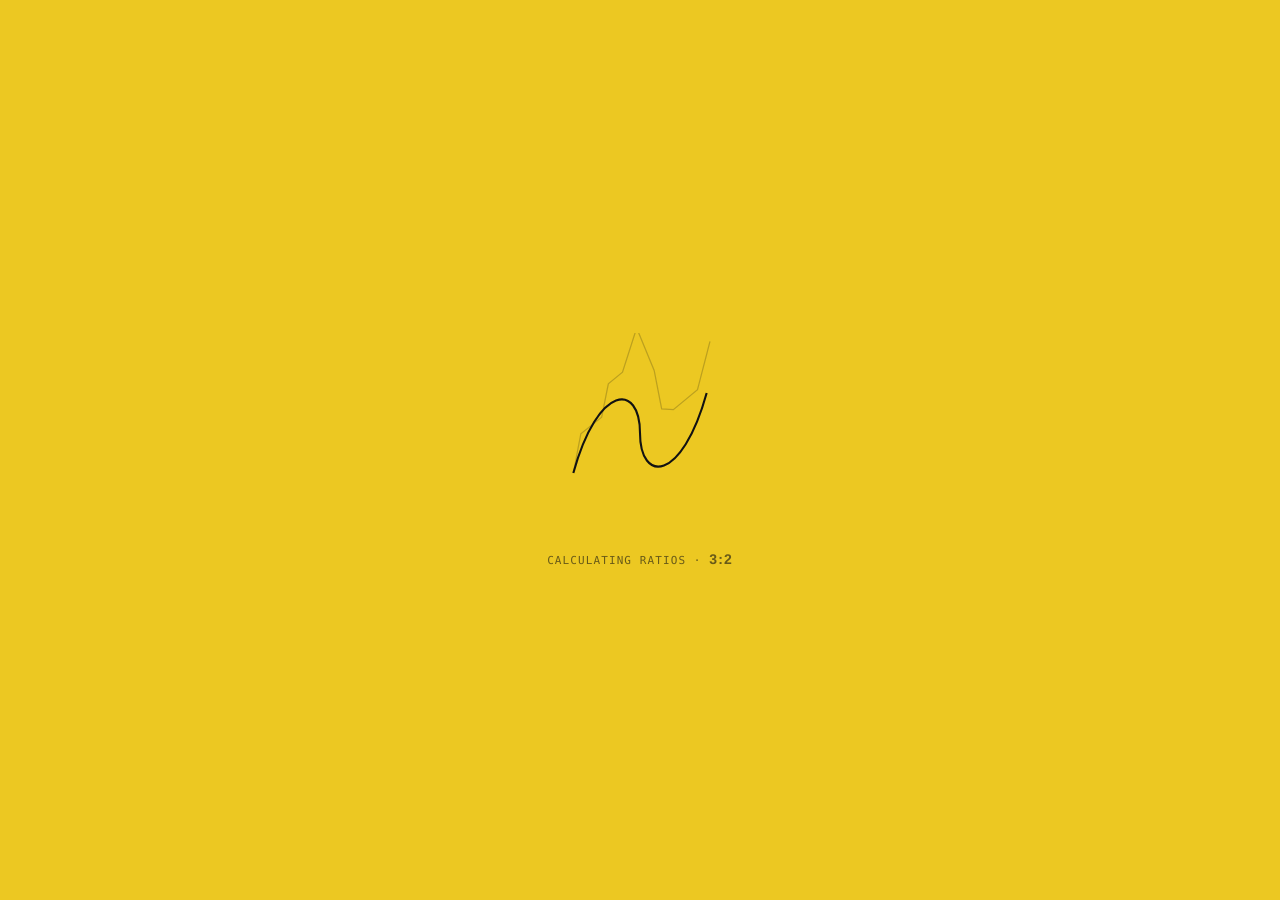
==== commit 2f0902b3: "Remove content section and revert layout changes - Removed SEO content section that was breaking lay" ====
--- a/index.html
+++ b/index.html
@@ -132,61 +132,6 @@
 
     </section>
 
-    <!-- CONTENT MEAT — SEO and Trust -->
-    <section class="content">
-      <h2>How to Calculate Aspect Ratio</h2>
-      <ol class="steps">
-        <li>Enter your pixel dimensions (width and height) in the input fields</li>
-        <li>The tool instantly calculates the simplified ratio using the GCD algorithm</li>
-        <li>Copy the CSS aspect-ratio property or Tailwind utility class for your project</li>
-      </ol>
-
-      <h2>Code Samples</h2>
-      <div class="code-sample">
-        <div class="code-sample__label">Input: 1920×1080 pixels</div>
-        <div class="code-sample__output">
-          <div><strong>Simplified Ratio:</strong> 16:9</div>
-          <div><strong>CSS Property:</strong> <code>aspect-ratio: 16/9;</code></div>
-          <div><strong>Tailwind Utility:</strong> <code>aspect-video</code></div>
-        </div>
-      </div>
-      <div class="code-sample">
-        <div class="code-sample__label">Input: 1440×900 pixels</div>
-        <div class="code-sample__output">
-          <div><strong>Simplified Ratio:</strong> 8:5</div>
-          <div><strong>CSS Property:</strong> <code>aspect-ratio: 8/5;</code></div>
-          <div><strong>Tailwind Utility:</strong> <code>aspect-[8/5]</code></div>
-        </div>
-      </div>
-
-      <h2>Use Cases</h2>
-      <p>UI developers use this aspect ratio calculator to ensure consistent proportions across responsive designs. Whether you're designing video containers, image galleries, or layout grids, knowing the exact aspect ratio helps maintain visual harmony across different screen sizes.</p>
-      <p>Video editors rely on aspect ratio calculations to match footage with project settings, determine export formats, and ensure proper display across various platforms. From YouTube (16:9) to Instagram (1:1, 4:5) to cinema (21:9), this tool handles any dimension you throw at it.</p>
-
-      <h2>Security & Privacy</h2>
-      <p>This aspect ratio calculator is 100% client-side. All calculations happen entirely in your browser using JavaScript. We do not store, transmit, or have access to your dimension inputs. Your data never leaves your device. The tool uses local storage only to maintain your session history, which can be cleared at any time.</p>
-
-      <h2>Frequently Asked Questions</h2>
-      <div class="faq">
-        <div class="faq-item">
-          <strong>Is this aspect ratio calculator free?</strong>
-          <p>Yes, our aspect ratio calculator is 100% free to use online with no registration required.</p>
-        </div>
-        <div class="faq-item">
-          <strong>Does this tool store my data?</strong>
-          <p>No, all calculations happen entirely in your browser. We never store or transmit your dimension inputs.</p>
-        </div>
-        <div class="faq-item">
-          <strong>What aspect ratios does it support?</strong>
-          <p>It supports any pixel dimensions and automatically simplifies to the lowest terms (e.g., 1920x1080 → 16:9). Common ratios like 16:9, 4:3, 1:1, 3:2, and 21:9 are mapped to Tailwind utilities.</p>
-        </div>
-        <div class="faq-item">
-          <strong>Can I use this for video editing?</strong>
-          <p>Yes, this tool is perfect for video editors to calculate aspect ratios for different resolutions and formats.</p>
-        </div>
-      </div>
-    </section>
-
     <!-- HISTORY RAIL -->
     <nav class="rail" aria-label="Session history">
       <span class="rail__lbl">Recent ·</span>
@@ -205,10 +150,6 @@
         <a href="/privacy.html">Privacy</a>
         <a href="/terms.html">Terms</a>
       </div>
-      <div class="related">
-        <span class="related__lbl">Related Tools:</span>
-        <a href="https://velocity.calyvent.com" target="_blank" rel="noopener">Velocity</a>
-      </div>
     </footer>
 
   </main>
--- a/assets/aspect.css
+++ b/assets/aspect.css
@@ -280,18 +280,6 @@
 .attrib a:hover::after { width: 100%; }
 .attrib .legal a { margin-left: 12px; opacity: 0.4; transition: opacity 0.3s ease; }
 .attrib .legal a:hover { opacity: 0.8; }
-.attrib .related {
-  margin-top: 18px;
-  padding-top: 18px;
-  border-top: 1px solid var(--charcoal);
-  font-family: var(--mono);
-  font-size: 11px;
-  text-transform: uppercase;
-  letter-spacing: 0.06em;
-}
-.attrib .related__lbl { opacity: 0.6; margin-right: 8px; }
-.attrib .related a { opacity: 0.4; transition: opacity 0.3s ease; }
-.attrib .related a:hover { opacity: 0.8; }
 
 /* ===========================  CUSTOM CURSOR — THE ANCHOR NODE  ============ */
 .anchor { position: fixed; top: 0; left: 0; z-index: 9500; pointer-events: none; width: 40px; height: 40px; transform: translate(-50%, -50%); will-change: transform; }
@@ -328,98 +316,6 @@
 }
 .toast.show { opacity: 1; transform: translateX(-50%) translateY(0); }
 
-/* ===========================  CONTENT MEAT — SEO  ========================= */
-.content {
-  max-width: 760px;
-  margin: 0 auto;
-  padding: 48px 20px;
-  border-top: var(--rule) solid var(--charcoal);
-  margin-top: 48px;
-}
-.content h2 {
-  font-family: var(--display);
-  font-size: clamp(24px, 5vw, 32px);
-  font-weight: 700;
-  text-transform: uppercase;
-  letter-spacing: -0.03em;
-  margin: 32px 0 16px;
-  padding-top: 24px;
-  border-top: var(--rule) solid var(--charcoal);
-}
-.content h2:first-child { border-top: none; padding-top: 0; margin-top: 0; }
-.content p {
-  font-size: 16px;
-  line-height: 1.7;
-  margin-bottom: 16px;
-  opacity: 0.85;
-}
-.content ol.steps {
-  list-style: none;
-  padding: 0;
-  margin: 0 0 24px;
-}
-.content ol.steps li {
-  padding: 8px 0 8px 24px;
-  position: relative;
-  font-size: 16px;
-  line-height: 1.6;
-}
-.content ol.steps li::before {
-  content: counter(list-item);
-  position: absolute;
-  left: 0;
-  font-family: var(--mono);
-  font-size: 12px;
-  font-weight: 700;
-  color: var(--charcoal);
-}
-.content .code-sample {
-  background: var(--noir);
-  color: var(--white);
-  padding: 16px;
-  margin: 16px 0;
-  border: var(--rule) solid var(--charcoal);
-}
-.content .code-sample__label {
-  font-family: var(--mono);
-  font-size: 11px;
-  text-transform: uppercase;
-  letter-spacing: 0.08em;
-  opacity: 0.6;
-  margin-bottom: 8px;
-}
-.content .code-sample__output {
-  font-family: var(--mono);
-  font-size: 13px;
-  line-height: 1.8;
-}
-.content .code-sample__output code {
-  background: var(--charcoal);
-  padding: 2px 6px;
-  border-radius: 0;
-}
-.content .faq {
-  margin-top: 24px;
-}
-.content .faq-item {
-  padding: 16px 0;
-  border-bottom: 1px solid var(--charcoal);
-  opacity: 0.5;
-}
-.content .faq-item:last-child { border-bottom: none; }
-.content .faq-item strong {
-  display: block;
-  font-family: var(--display);
-  font-size: 14px;
-  font-weight: 700;
-  margin-bottom: 6px;
-}
-.content .faq-item p {
-  font-size: 14px;
-  line-height: 1.6;
-  margin: 0;
-}
-
 /* ===========================  RESPONSIVE  ================================ */
 @media (max-width: 900px) {
   body { overflow: auto; }
